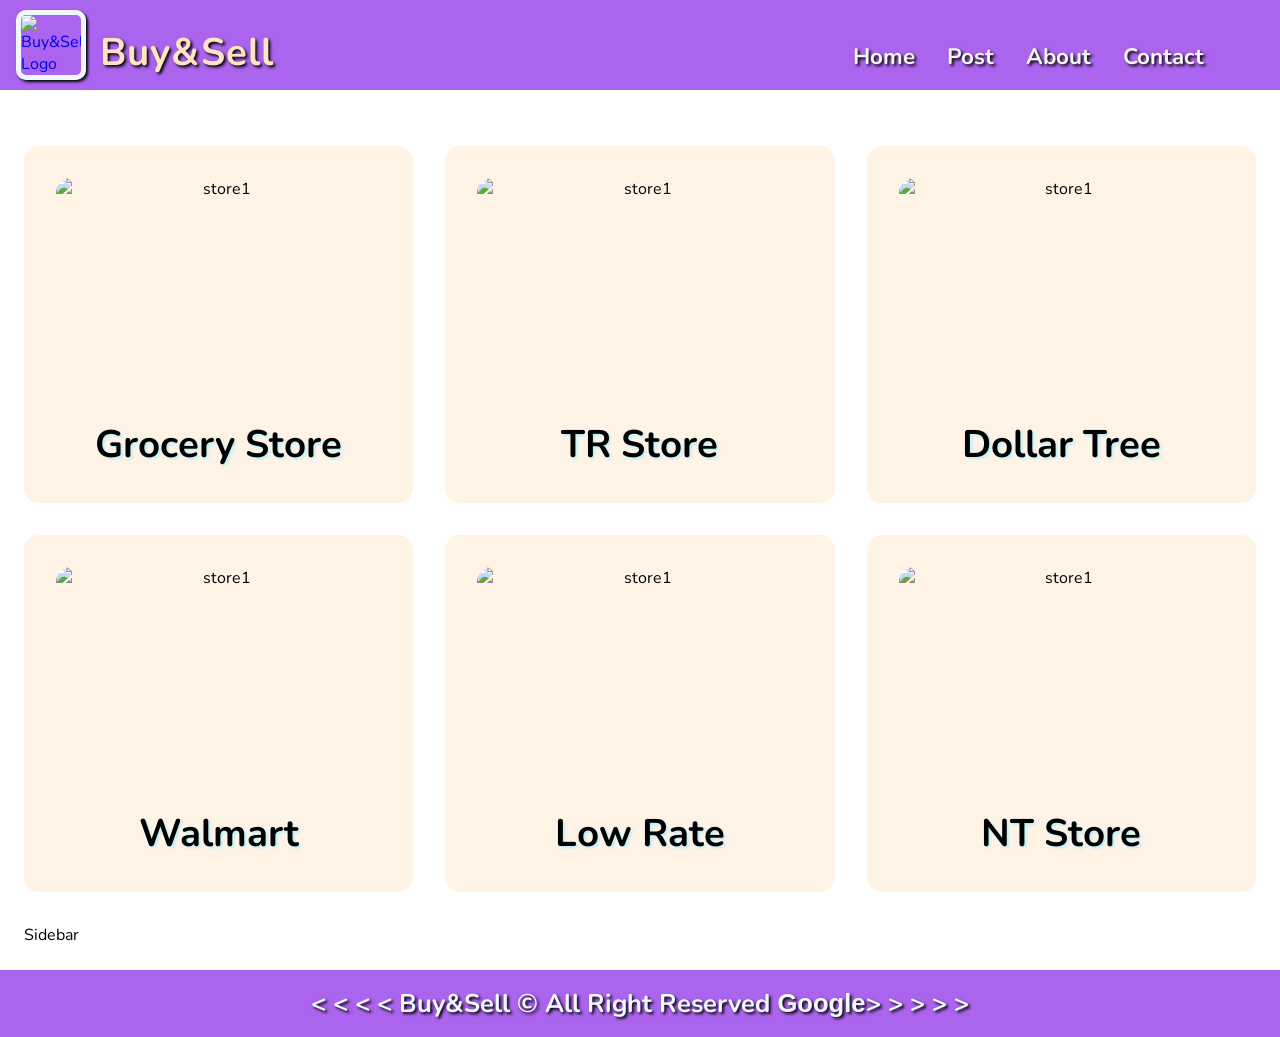
==== shop.html @ 428d2db0 "Add HTML and CSS files" ====
<!DOCTYPE html>
<html lang="en">
<head>
    <meta charset="UTF-8">
    <meta name="viewport" content="width=device-width, initial-scale=1.0">
    <meta name="description" content="An E-Commerce Website for buying and selling.">
	<meta name="keywords" content="E-commerce Website Buy&Sell">
    <meta name="author" content="Oladele Opeyemi">
	<link rel="icon" type="image/icon" href="/img/logo1.png.jpeg">
    <title>Buy&Sell</title>
    <link rel="stylesheet" href="/style.css" >
</head>
<body>
   <header class="header">
        <a href="index.html">
            <img src="img/logo1.png.jpeg" alt="Buy&Sell Logo" width="70" height="70">
            <h2>Buy&Sell</h2>
        </a>

        <nav>
            <a href="index.html">Home</a>
            <a href="shop.html">Post</a>
            <a href="#">About</a>
            <a href="#">Contact</a>
        </nav>

    </header>

    <main class="shopmain">
    <div class="shopmain__div">
        <img src="/img/store1.png" alt="store1" width="225" height="225">
        <h4>Grocery Store</h4>
    </div>
    <div class="shopmain__div">
        <img src="/img/store2.png" alt="store1" width="225" height="225">
        <h4>TR Store</h4>
    </div>
    <div class="shopmain__div"><img src="/img/store3.png" alt="store1" width="225" height="225">
        <h4>Dollar Tree</h4></div>
    <div class="shopmain__div">
        <img src="/img/store4.png" alt="store1" width="225" height="225">
        <h4>Walmart</h4>
    </div>
    <div class="shopmain__div"><img src="/img/store5.png" alt="store1" width="225" height="225">
        <h4>Low Rate</h4></div>
    <div class="shopmain__div"><img src="/img/store6.png" alt="store1" width="225" height="225">
        <h4>NT Store</h4></div>
    
    <div class="sidebar">Sidebar</div>

    </main>

<footer>

 &lt &lt &lt &lt Buy&Sell &copy All Right Reserved  <a href="https://www.google.com">Google</a>&gt &gt &gt &gt &gt 

</footer>
    
</body>
</html>
---- style.css ----
@import url('https://fonts.googleapis.com/css2?family=Nunito:ital,wght@0,200..1000;1,200..1000&family=Open+Sans:ital,wght@0,300..800;1,300..800&family=Roboto:ital,wght@0,100..900;1,100..900&display=swap');

*{
    margin: 0;
    padding:0;
    box-sizing: border-box;
}

html{
    scroll-behavior: smooth;
}

img{
    display: block;
}

:root{
    --BG-COLOR: rgb(171, 100, 237);
    --COLOR: aliceblue;

}

body{
    min-height: 100vh;
    font-family: 'Nunito', sans-serif;
    display: flex;
    flex-direction: column;
}

.header{
    display: flex;
    justify-content: space-between;
    padding: 1rem;
    background-color:var(--BG-COLOR);
    color:var(--COLOR);
    width: 100%;
    max-height: 90px;
    position: sticky;
    top:0;
    z-index: 1;
    overflow: hidden;
}

.header a{
    display: flex;
    text-decoration: none;
}

.header img{
   position: absolute;
   top:10px;
  
    margin-right: 2.5rem;
    border: 5px solid aliceblue;
    border-radius: 10px;
    box-shadow:  2px 2px 3px rgb(4, 4, 4);

}

.header h2{
    position: absolute;
    left:100px;
    margin-top: 10px;
    font-size: clamp(1rem , 3vw, 2.5rem);
    letter-spacing:0.03em ;
    color:  bisque;
    text-shadow: 2px 2px 3px rgb(4, 4, 4);
    
}

.header nav{
    display: flex;
    align-items: center;
    gap: 2rem;
    height: 80px;
    margin-right: 60px;
    
    
}

.header nav a{
    font-size: 1.4rem;
    font-weight: bold;
    text-shadow: 2px 2px 3px rgb(4, 4, 4);
    
}

.header nav a:any-link{
    color: whitesmoke;
}


.header nav a:hover , .header nav a:focus{
    color: bisque;
    transform: scale(1.5 , 1.2);
    
}

.main{
    flex-grow: 1;
    margin-top: 2rem;
    display: flex;
    gap: 25px;
}

.main__section{
    display: flex;
    flex-flow: column wrap;
    gap: 2rem;
    background-color: rgba(192, 226, 226, 0.089);
   justify-content: center;
   width: clamp(400px, 80vw, 800px);
   padding: 1rem;
   border-radius: 15px;
}


.main__section h2{
    font-size: clamp(4rem , 4vw, 7rem);
    color: bisque;
    text-shadow: 2px 2px 3px rgb(4, 4, 4);
}

.main__span{
    color: rgb(244, 237, 244);
}

.main__spanmiddle{
    color:rgb(241, 234, 226);
}


.main__p{
    font-size: clamp(1rem , 2.5vw, 2rem);
    font-weight: bold;
    font-family: 'Trebuchet MS', 'Lucida Sans Unicode', 'Lucida Grande', 'Lucida Sans', Arial, sans-serif;
    line-height: 2rem;
    color: rgb(44, 93, 93);
}


.main__p button{
    margin-left: 10px;
    padding: 10px;
    font-size: 20px;
    font-family: 'Trebuchet MS', 'Lucida Sans Unicode', 'Lucida Grande', 'Lucida Sans', Arial, sans-serif;
    background-color:rgb(44, 93, 93) ;
    border-radius: 15px;
    color: aliceblue;
    text-shadow: 2px 2px 3px rgb(4, 4, 4);
}

.main__article{
    background-color: rgb(210, 243, 243);
    padding: 1rem;
    display: flex;
    flex-flow: column nowrap;
    gap: 3rem;
    align-items: center;
    width: 60%;
    margin-bottom: 3rem;
    margin-right: 3rem;
    border-radius: 15px;
    max-height: 40%;

}


.main__h2{
    font-family: 'Franklin Gothic Medium', 'Arial Narrow', Arial, sans-serif;
    font-size: 30px;
    font-weight: bolder;
    letter-spacing: 2px;
}

.main__form{
    display: flex;
    flex-direction: column;
    overflow: hidden;
    background-color: rgba(250, 235, 215, 0.568);
    width: 80%;
    padding: 1rem;
    border-radius: 10px;
    
    
}


.main__form label{
    display: block;
    font-weight: bolder;
    font-family: 'Franklin Gothic Medium', 'Arial Narrow', Arial, sans-serif;
     letter-spacing: 1px;
     text-align: center;
     margin-bottom: 3px;
}


.main__form input{
    border: none;
    padding: 1rem;
    padding-right: 3rem;
    border-radius: 15px;
    
    
}


.main__form button{
    margin-bottom: 5px;
    padding: 10px;
    font-size: 20px;
    font-family: 'Trebuchet MS', 'Lucida Sans Unicode', 'Lucida Grande', 'Lucida Sans', Arial, sans-serif;
    background-color:rgb(44, 93, 93) ;
    border-radius: 15px;
    color: aliceblue;
    text-shadow: 2px 2px 3px rgb(4, 4, 4);
}

.shopmain{
    flex-grow: 1;
    display: grid;
    grid-template-columns: repeat(3, 1fr);
    margin-top: 2rem;
    padding: 1.5rem;
    gap:2rem;
    width: 100%;
    overflow: hidden;
}

.shopmain__div{
    width: 100%;
    background-color: rgba(255, 228, 196, 0.427);
    padding: 2rem;
    border-radius: 15px;
    display: flex;
    flex-direction: column;
    flex-wrap: nowrap;
    justify-content: center;
    text-align: center;
    
    
    
}

.shopmain__div img{
    display: block;
    width: 100%;
    border-radius: 15px;
}

.shopmain__div h4{
    font-size: clamp(1.5rem, 3vw, 2.5rem);
    margin-top: 15px;
    text-shadow: 2px 2px 3px rgb(187, 240, 249);
}

footer{
    background-color:var(--BG-COLOR);
    color:var(--COLOR);
    width: 100%;
    max-height: 90px;
    position: sticky;
    font-size: clamp(1.2rem, 5vw, 1.6rem);
    font-weight: bold;
    overflow: hidden;
    text-align: center;
    padding: 1rem;
     text-shadow: 2px 2px 3px rgb(4, 4, 4);
}

footer a:any-link{
    color: aliceblue;
    text-decoration: none;
    font-family:Verdana, Geneva, Tahoma, sans-serif;
   

}
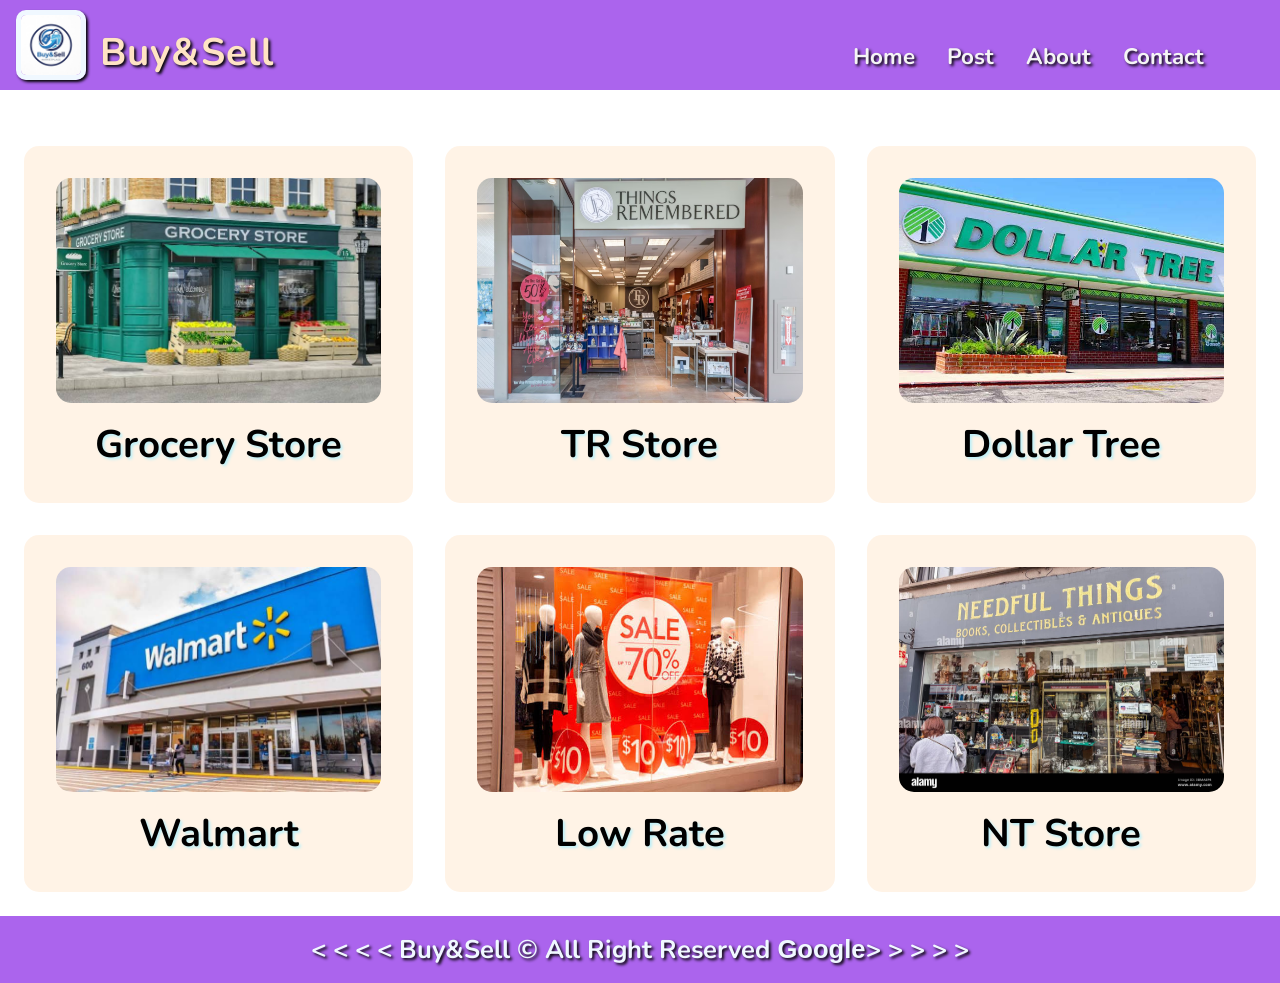
==== commit 64aa32f7: "sidebar" ====
--- a/shop.html
+++ b/shop.html
@@ -46,7 +46,7 @@
     <div class="shopmain__div"><img src="/img/store6.png" alt="store1" width="225" height="225">
         <h4>NT Store</h4></div>
     
-    <div class="sidebar">Sidebar</div>
+    
 
     </main>
 
